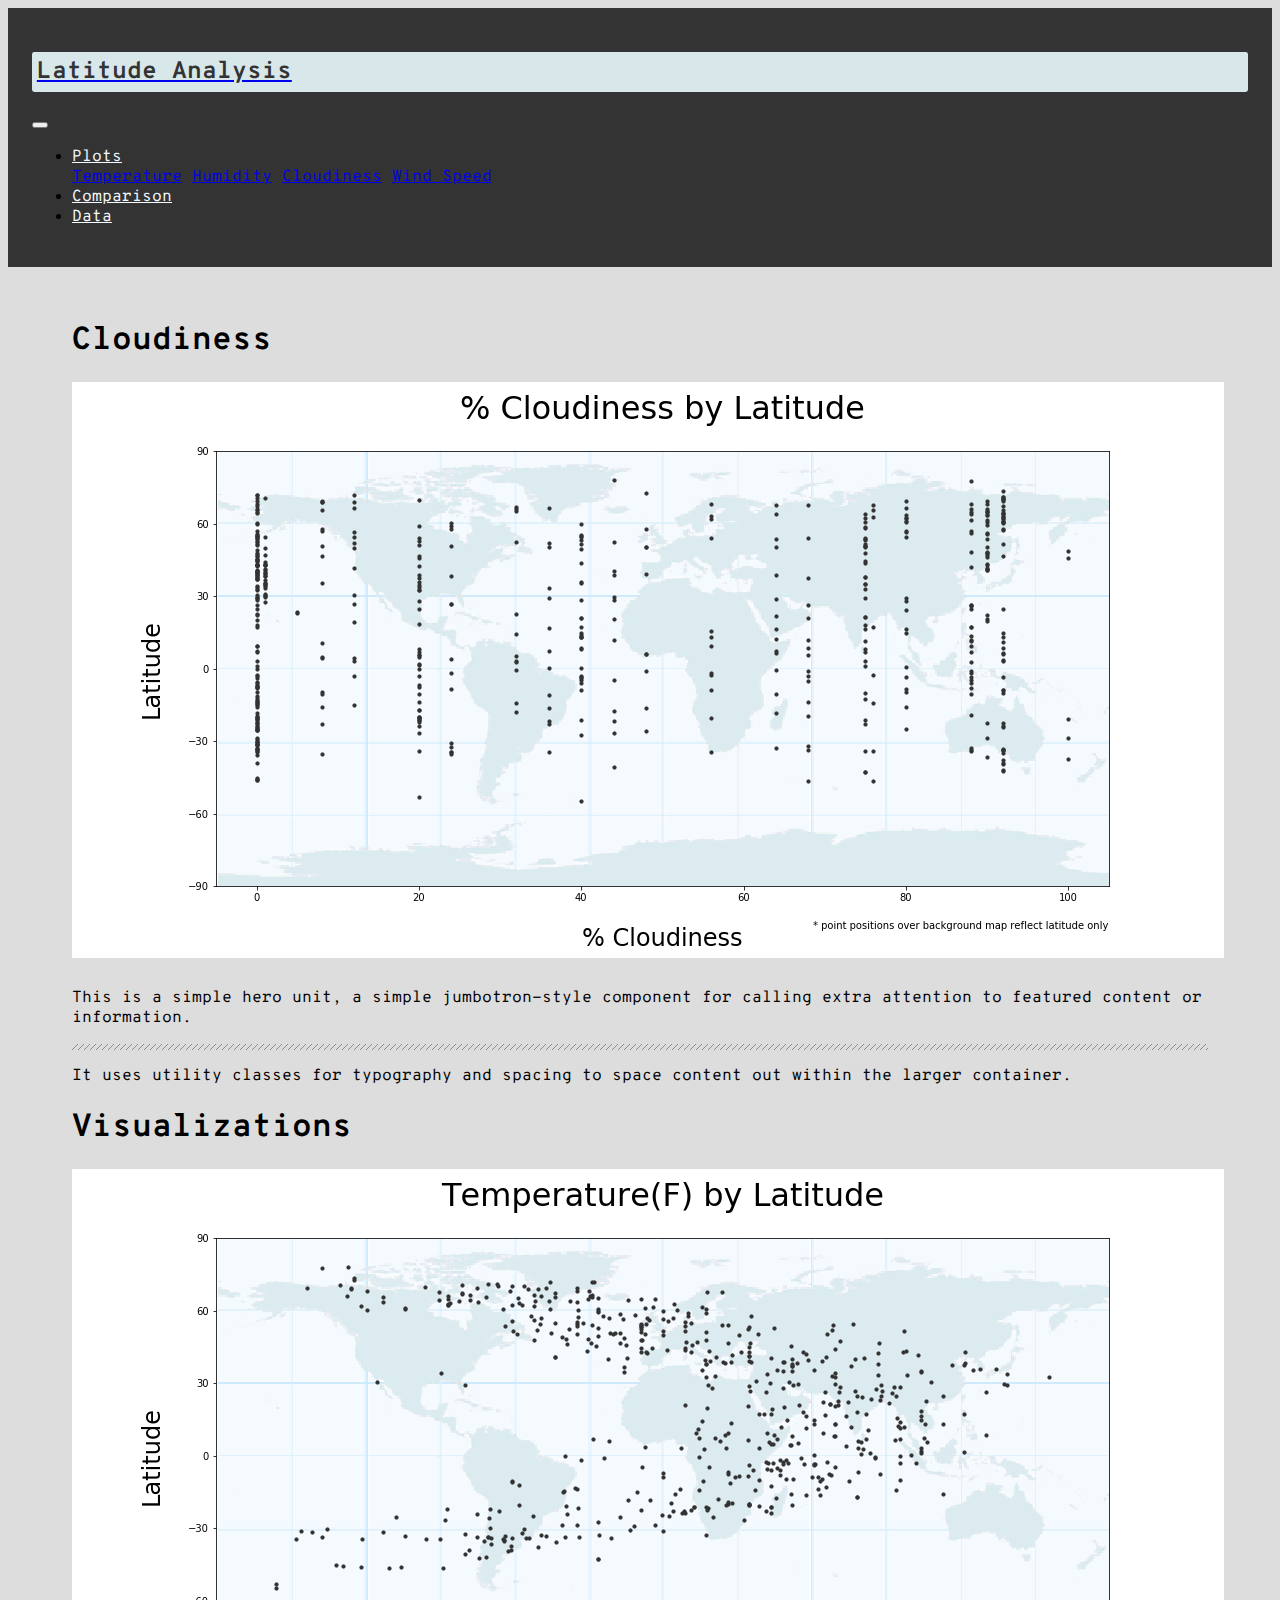
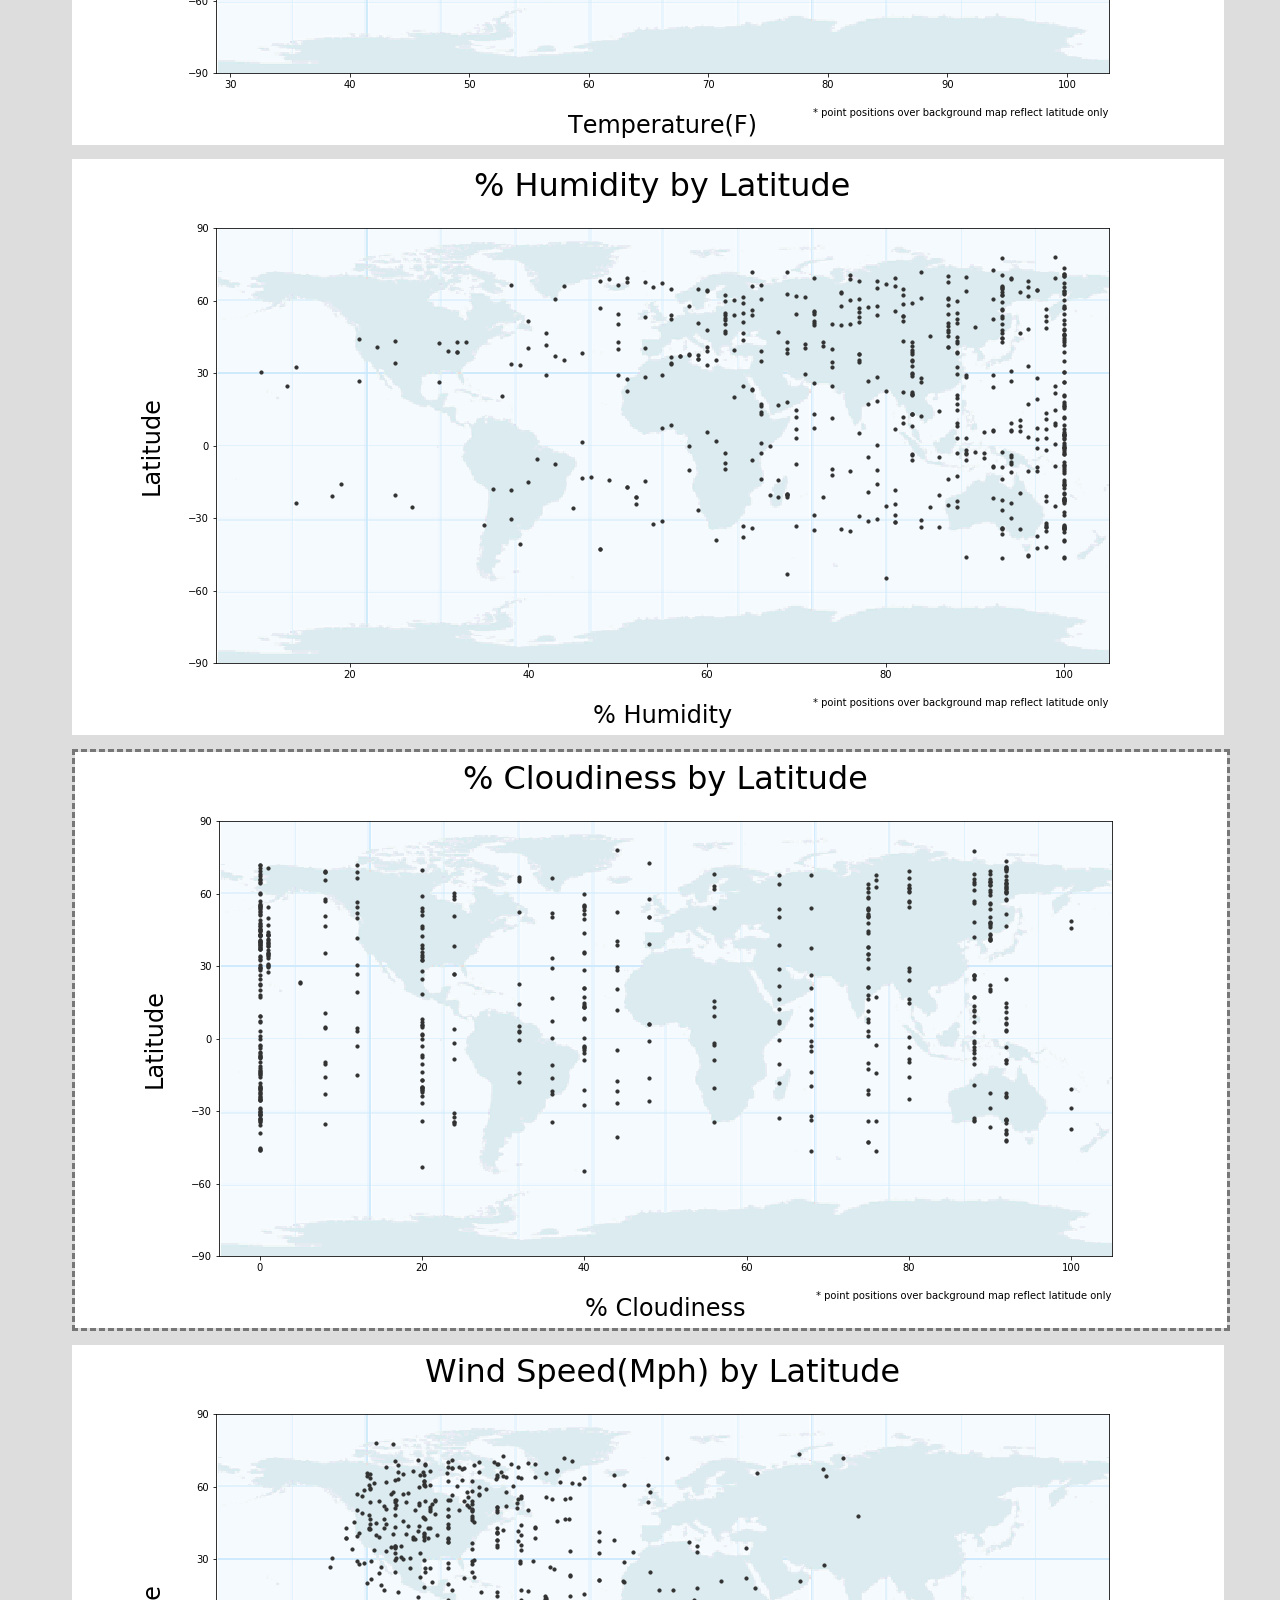
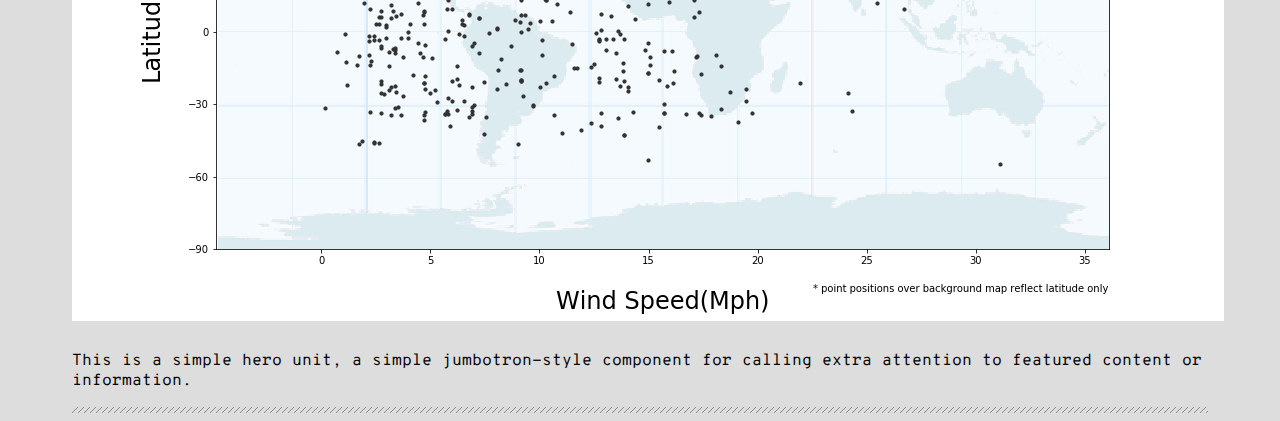
==== cloudiness.html @ 5f4a8079 "created all pages" ====
<!DOCTYPE html>
<html lang="en">
    <head>
        <meta charset="UTF-8">
        <title>Dashboard</title>
        <link rel="stylesheet" href="https://stackpath.bootstrapcdn.com/bootstrap/4.1.3/css/bootstrap.min.css" integrity="sha384-MCw98/SFnGE8fJT3GXwEOngsV7Zt27NXFoaoApmYm81iuXoPkFOJwJ8ERdknLPMO" crossorigin="anonymous">
        <link href="https://fonts.googleapis.com/icon?family=Material+Icons" rel="stylesheet">
        <link href="https://fonts.googleapis.com/css?family=Overpass+Mono" rel="stylesheet">
        <link rel="stylesheet" href="main.css">
    </head>
    <body>
        <nav class="navbar navbar-expand-lg navbar-color bg-light">
            <a class="navbar-brand" href="index.html"><h2 class="nav-title">Latitude Analysis</h2></a>
            <button class="navbar-toggler" type="button" data-toggle="collapse" data-target="#navbarNavDropdown" aria-controls="navbarNavDropdown" aria-expanded="false" aria-label="Toggle navigation">
            <span class="navbar-toggler-icon"></span>
            </button>
            <div class="collapse navbar-collapse justify-content-end" id="navbarNavDropdown">
                <ul class="navbar-nav">
                    <li class="nav-item dropdown">
                        <a class="nav-link dropdown-toggle" href="#" id="navbarDropdownMenuLink" data-toggle="dropdown" aria-haspopup="true" aria-expanded="false">
                            Plots
                        </a>
                        <div class="dropdown-menu" aria-labelledby="navbarDropdownMenuLink">
                            <a class="dropdown-item" href="temperature.html">Temperature</a>
                            <a class="dropdown-item" href="humidity.html">Humidity</a>
                            <a class="dropdown-item" href="cloudiness.html">Cloudiness</a>
                            <a class="dropdown-item" href="wind.html">Wind Speed</a>
                        </div>
                    </li>
                    <li class="nav-item">
                        <a class="nav-link" href="comparison.html">Comparison</a>
                    </li>
                    <li class="nav-item">
                        <a class="nav-link" href="data.html">Data</a>
                    </li>
                </ul>
            </div>
        </nav>
        <div class="big-container">
            <div class="row">
                <div class="col-lg-7 col-md-12">
                    <h1 class="display-5">Cloudiness</h1>
                    <img class="img-fluid" src="img/cloudiness_by_latitude.png" alt="temperature">
                    <p class="lead">This is a simple hero unit, a simple jumbotron-style component for calling extra attention to featured content or information.</p>
                    <hr>
                    <p>It uses utility classes for typography and spacing to space content out within the larger container.</p>
                </div>
                <div class="col-lg-5 col-md-12">
                    <h1 class="display-5">Visualizations</h1>
                    <div class="row">
                        <div class="vis-thumb col-lg-6 col-md-3">
                            <a href="temperature.html"><img class="img-fluid" src="img/temperature(f)_by_latitude.png"></a>
                        </div>
                        <div class="vis-thumb col-lg-6 col-md-3">
                            <a href="humidity.html"><img class="img-fluid" src="img/humidity_by_latitude.png"></a>
                        </div>
                        <div class="vis-thumb col-lg-6 col-md-3">
                            <a href="cloudiness.html"><img class="img-fluid selection" src="img/cloudiness_by_latitude.png"></a>
                        </div>
                        <div class="vis-thumb col-lg-6 col-md-3">
                            <a href="wind.html"><img class="img-fluid" src="img/wind speed(mph)_by_latitude.png"></a>
                        </div>
                    </div>
                    <p class="lead">This is a simple hero unit, a simple jumbotron-style component for calling extra attention to featured content or information.</p>
                    <hr>
                    <!-- <p>It uses utility classes for typography and spacing to space content out within the larger container.</p> -->
                </div>
            </div>
        </div>
        <script src="https://code.jquery.com/jquery-3.3.1.slim.min.js" integrity="sha384-q8i/X+965DzO0rT7abK41JStQIAqVgRVzpbzo5smXKp4YfRvH+8abtTE1Pi6jizo" crossorigin="anonymous"></script>
        <script src="https://cdnjs.cloudflare.com/ajax/libs/popper.js/1.14.3/umd/popper.min.js" integrity="sha384-ZMP7rVo3mIykV+2+9J3UJ46jBk0WLaUAdn689aCwoqbBJiSnjAK/l8WvCWPIPm49" crossorigin="anonymous"></script>
        <script src="https://stackpath.bootstrapcdn.com/bootstrap/4.1.3/js/bootstrap.min.js" integrity="sha384-ChfqqxuZUCnJSK3+MXmPNIyE6ZbWh2IMqE241rYiqJxyMiZ6OW/JmZQ5stwEULTy" crossorigin="anonymous"></script>
    </body>
</html>
---- main.css ----
body {
    font-family: 'Overpass Mono', monospace;
    background-color: #DDD;
}

.bg-image {
    position: absolute;
    width: 100vw;
    height: 100vh;
    background-image: url("img/old-world-map.jpg");
    background-attachment: fixed;
    background-size: cover;
    opacity: 0.2;
    z-index: -1;
}

hr {
    height: 6px;
    background: url('img/slash.png');
    border: 0;
}

.big-container {
    padding: 1em 4em 0 4em;
}

.navbar {
    padding: 1.5em;
    margin-bottom: 1em;
}

.navbar-color {
    background-color: #333 !important;
}

.nav-link {
    color: #F4F9FE;
}

.nav-link:hover {
    color: #86B3D3;
}

.nav-title {
    color: #333;
    background-color: #D7E7EA;
    padding: 0.2em;
    border-radius: 0.1em;
}

img {
    margin-bottom: 0.5em;
}

.selection {
    border: 0.2em dashed #777;
}

.table-top {
    margin-top: 3em;
}

.thead-custom {
    color: #F4F9FE;
    background-color: #333;
}

/* @media (max-width: 450px) {
    .custom-bg, h2 {
    color: #222;
    background-color: #FB5;
    padding: 2em;
    border-radius: 0.15em;
    } */
/* } */
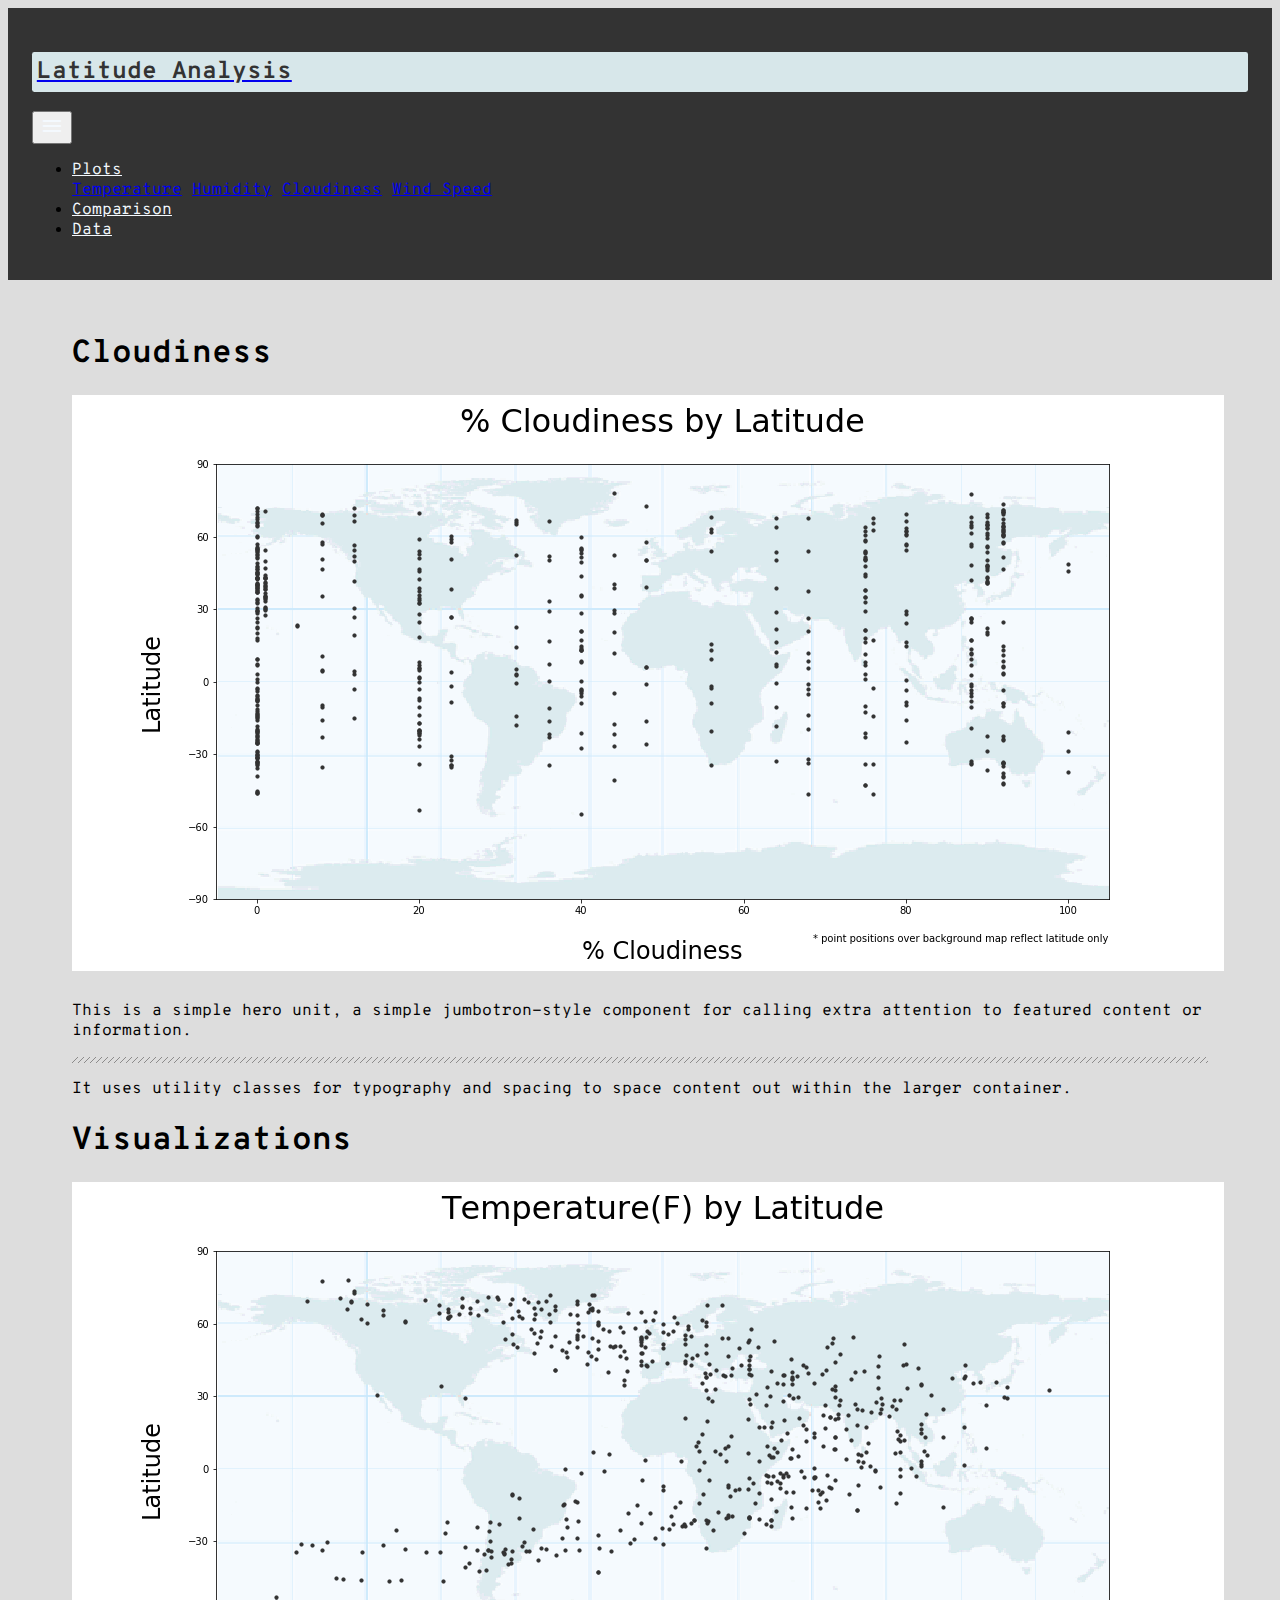
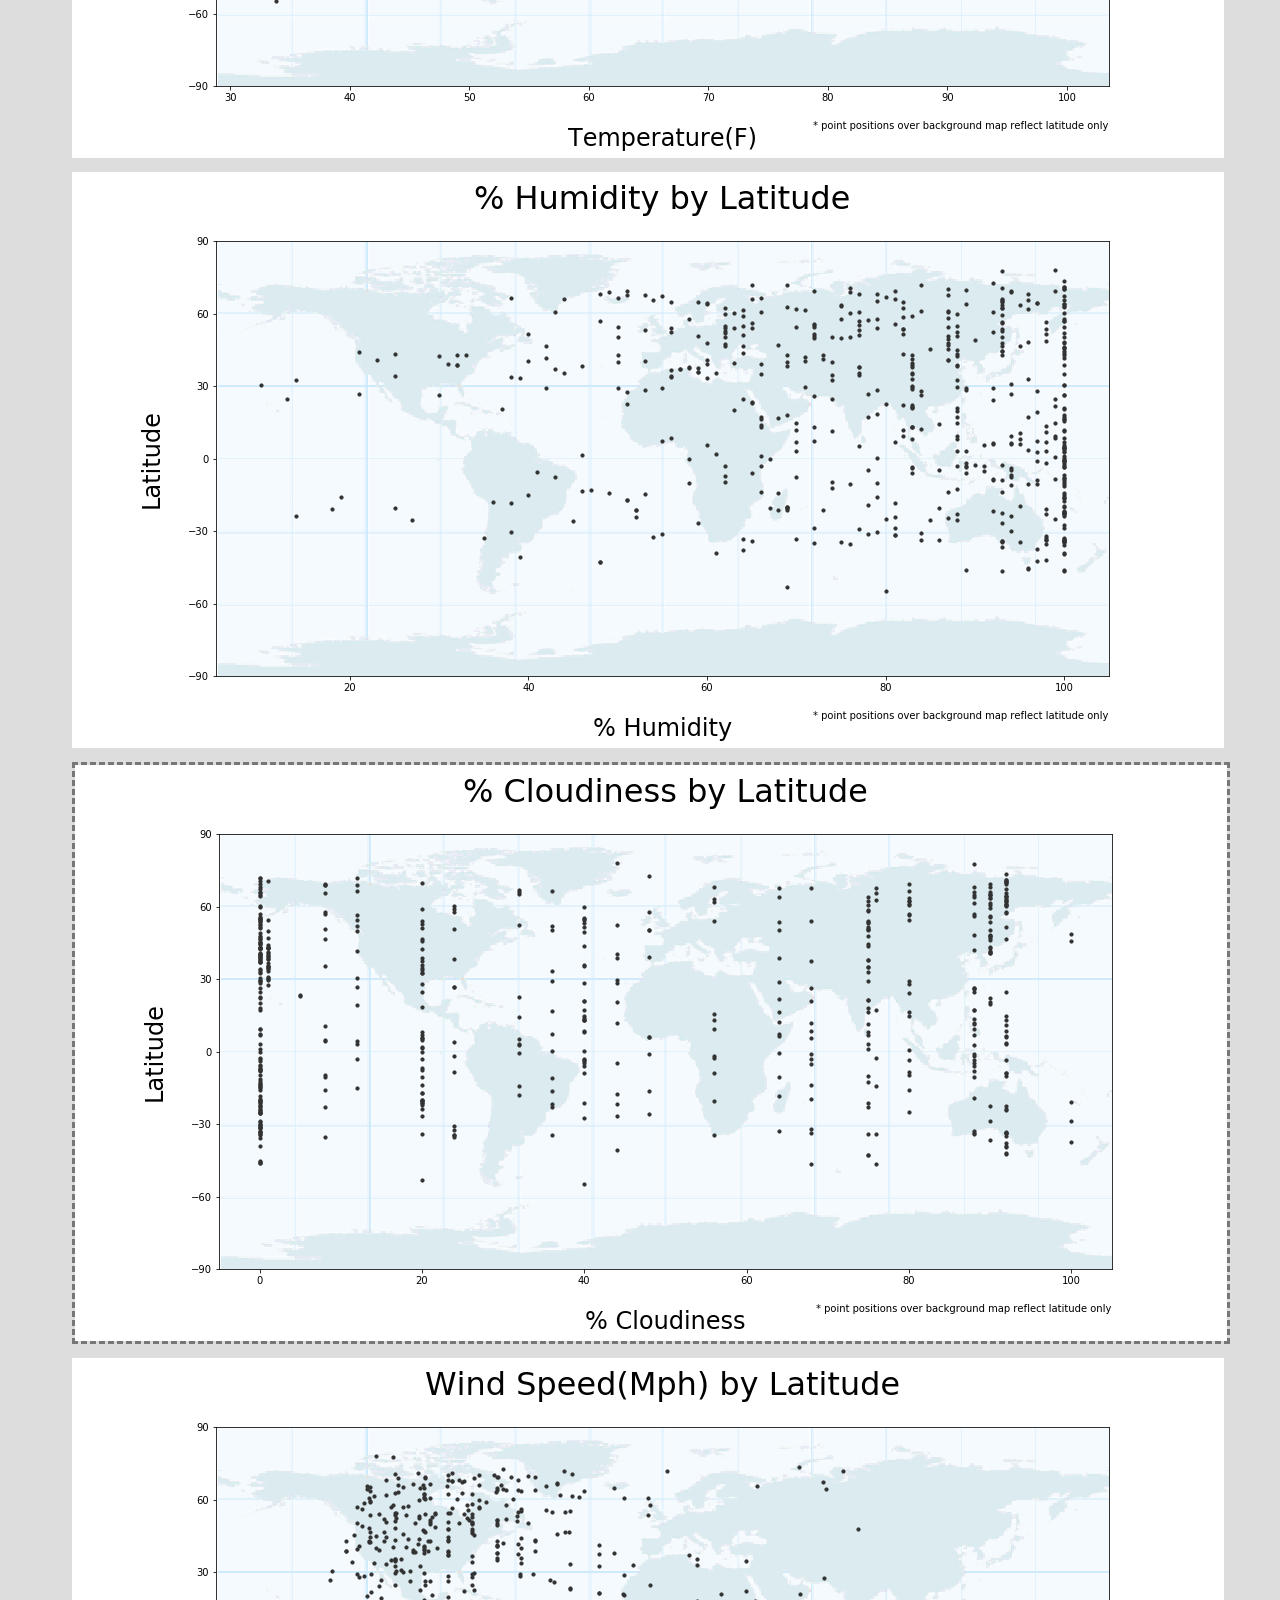
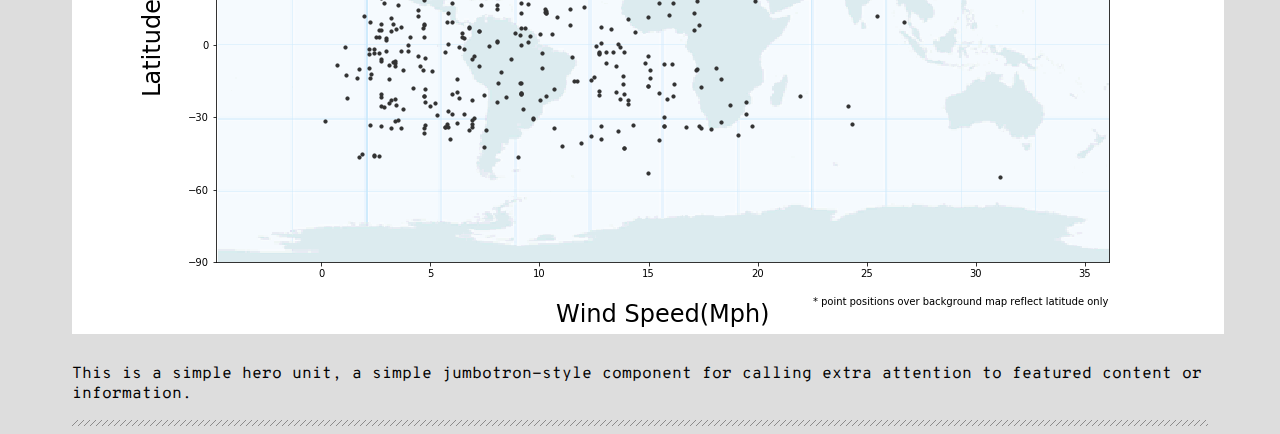
==== commit 08322a29: "added menu icon" ====
--- a/cloudiness.html
+++ b/cloudiness.html
@@ -12,7 +12,7 @@
         <nav class="navbar navbar-expand-lg navbar-color bg-light">
             <a class="navbar-brand" href="index.html"><h2 class="nav-title">Latitude Analysis</h2></a>
             <button class="navbar-toggler" type="button" data-toggle="collapse" data-target="#navbarNavDropdown" aria-controls="navbarNavDropdown" aria-expanded="false" aria-label="Toggle navigation">
-            <span class="navbar-toggler-icon"></span>
+            <i class="material-icons">menu</i>
             </button>
             <div class="collapse navbar-collapse justify-content-end" id="navbarNavDropdown">
                 <ul class="navbar-nav">
@@ -48,16 +48,16 @@
                 <div class="col-lg-5 col-md-12">
                     <h1 class="display-5">Visualizations</h1>
                     <div class="row">
-                        <div class="vis-thumb col-lg-6 col-md-3">
+                        <div class="vis-thumb col-lg-6 col-3">
                             <a href="temperature.html"><img class="img-fluid" src="img/temperature(f)_by_latitude.png"></a>
                         </div>
-                        <div class="vis-thumb col-lg-6 col-md-3">
+                        <div class="vis-thumb col-lg-6 col-3">
                             <a href="humidity.html"><img class="img-fluid" src="img/humidity_by_latitude.png"></a>
                         </div>
-                        <div class="vis-thumb col-lg-6 col-md-3">
+                        <div class="vis-thumb col-lg-6 col-3">
                             <a href="cloudiness.html"><img class="img-fluid selection" src="img/cloudiness_by_latitude.png"></a>
                         </div>
-                        <div class="vis-thumb col-lg-6 col-md-3">
+                        <div class="vis-thumb col-lg-6 col-3">
                             <a href="wind.html"><img class="img-fluid" src="img/wind speed(mph)_by_latitude.png"></a>
                         </div>
                     </div>
--- a/main.css
+++ b/main.css
@@ -37,6 +37,10 @@
     color: #F4F9FE;
 }
 
+.material-icons {
+    color: #F4F9FE;
+}
+
 .nav-link:hover {
     color: #86B3D3;
 }
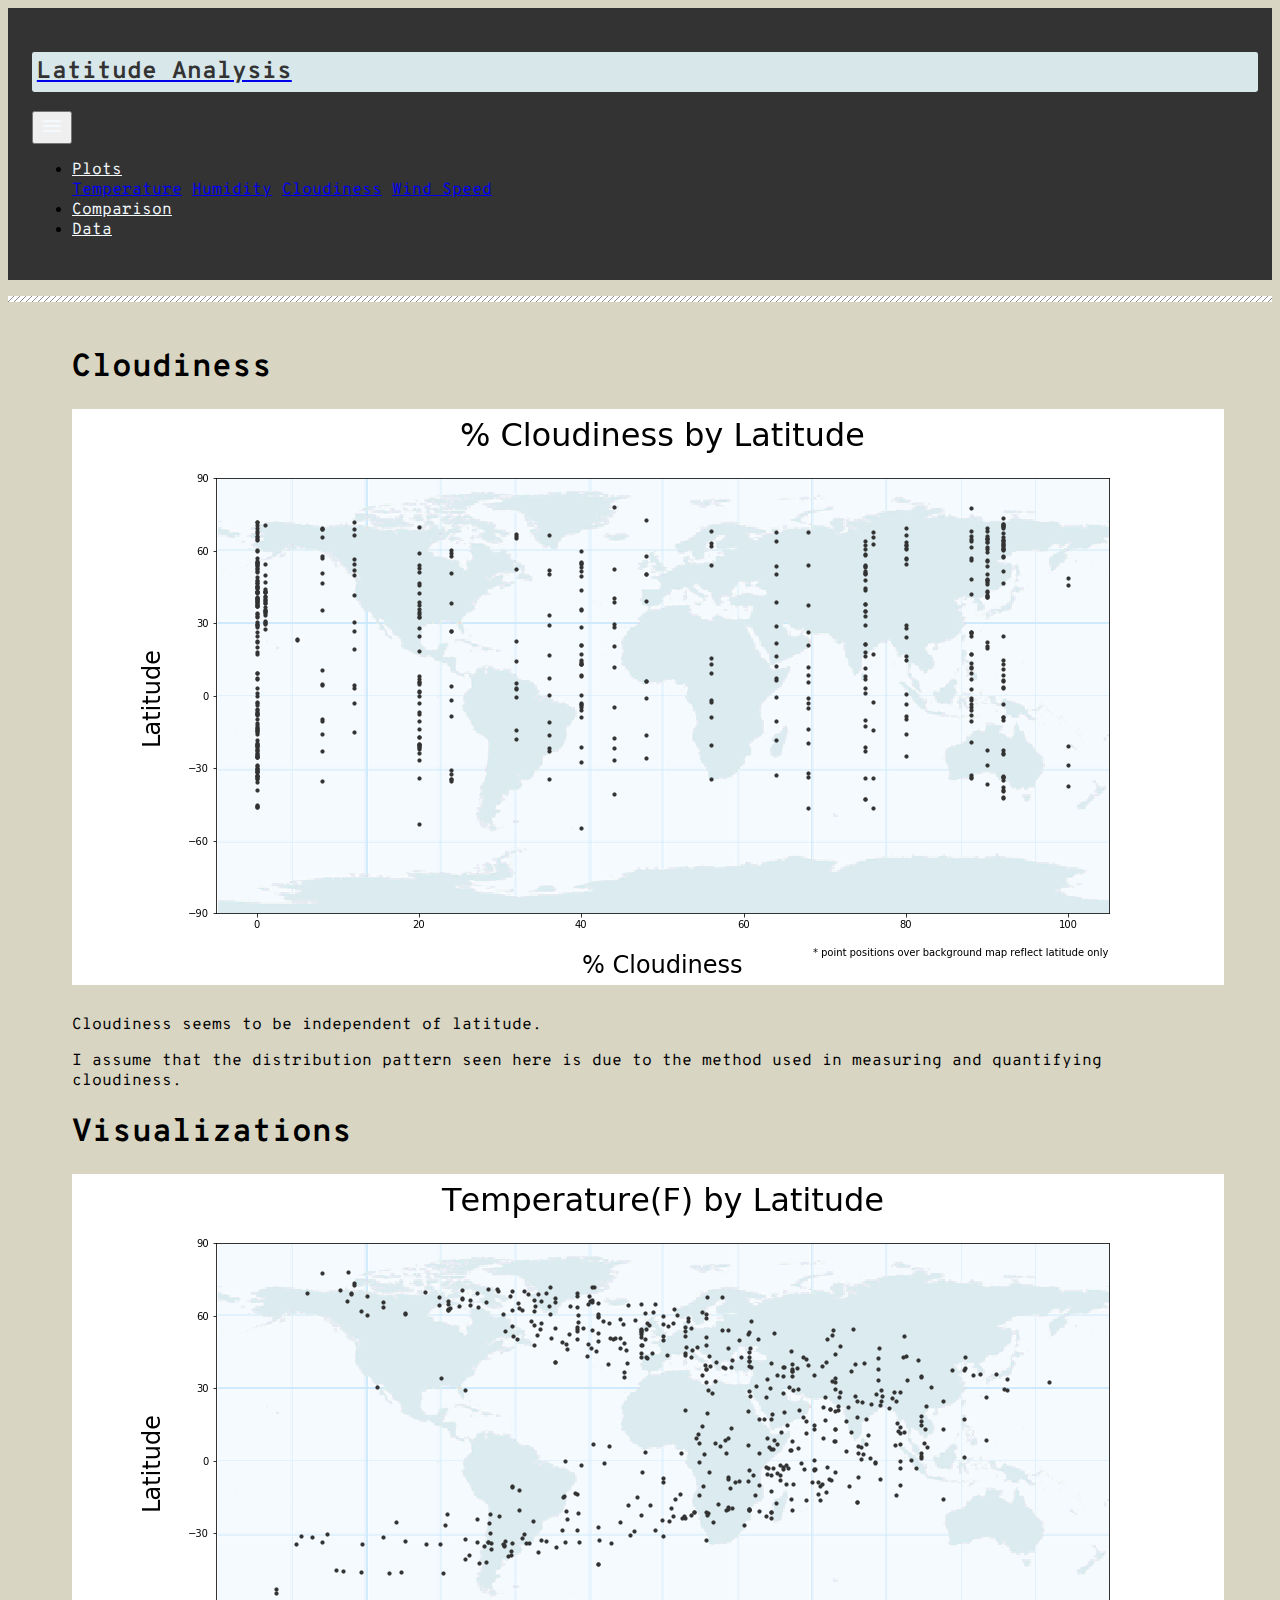
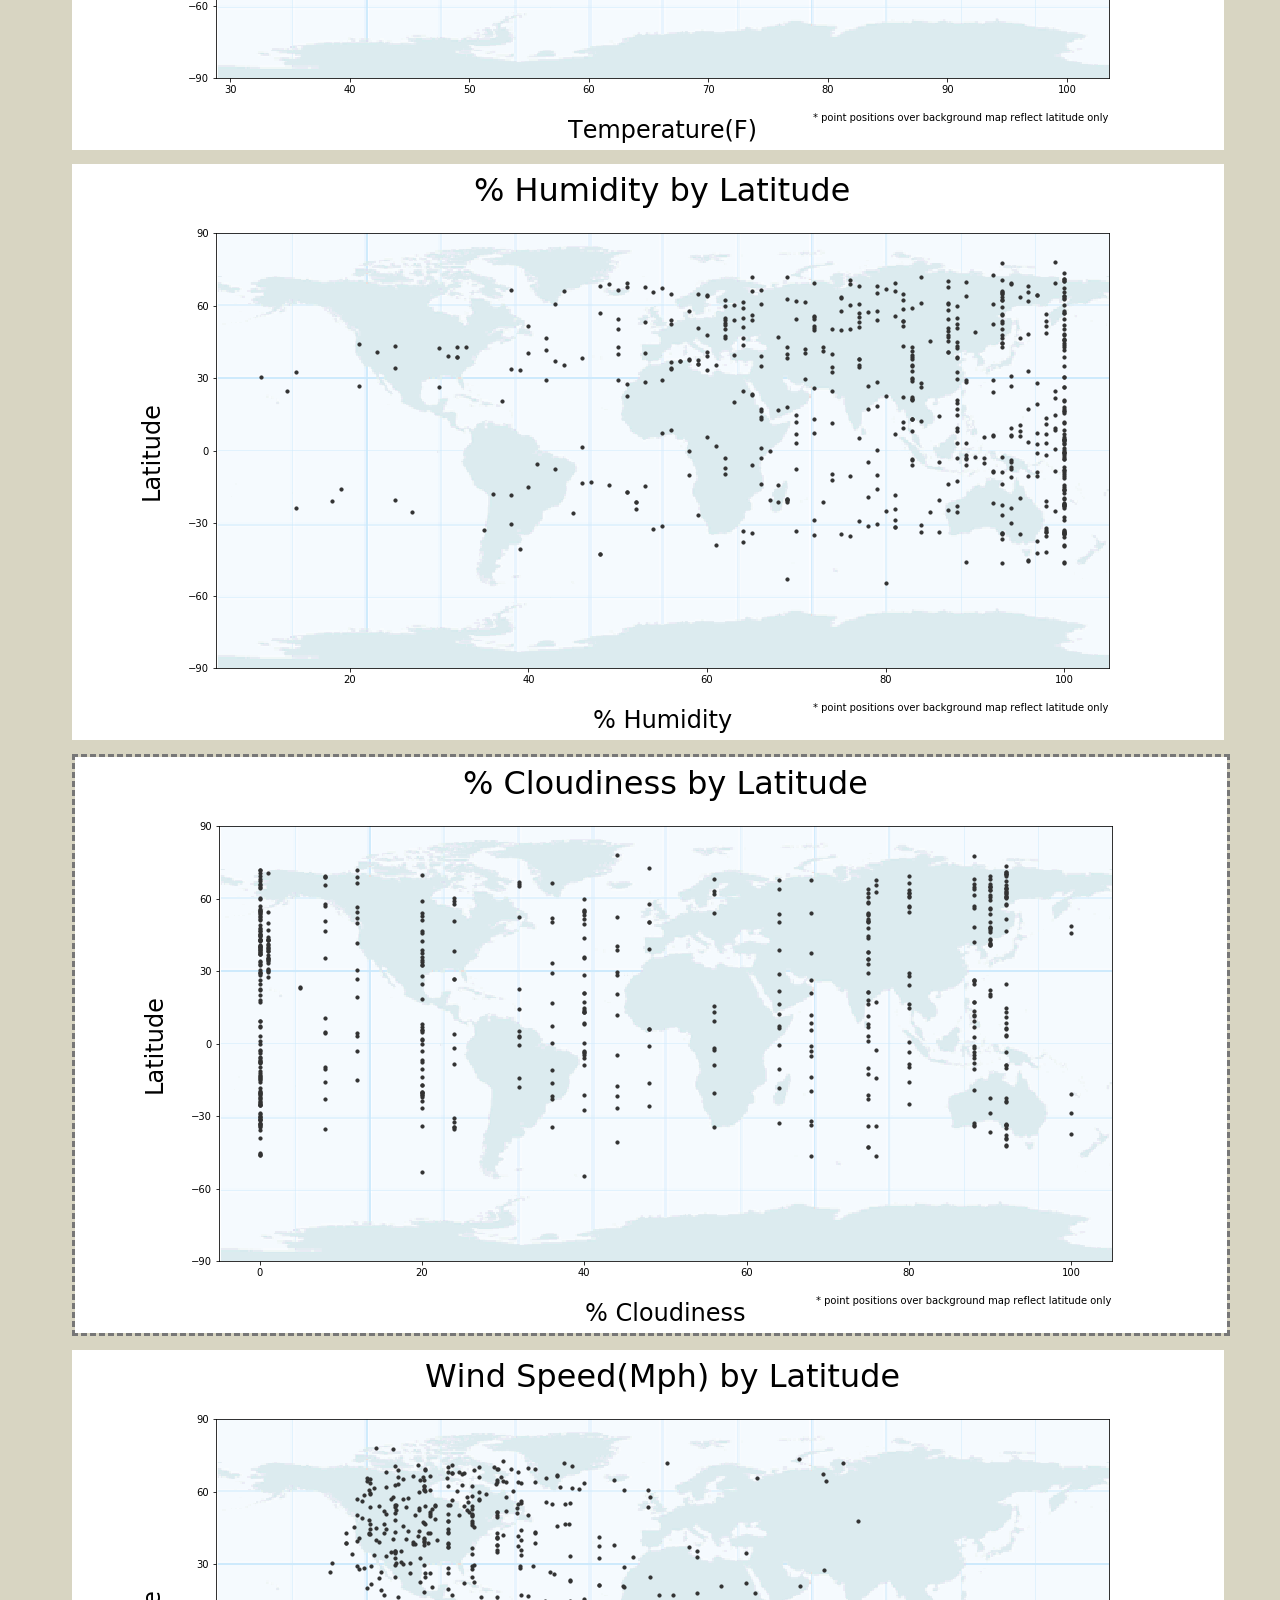
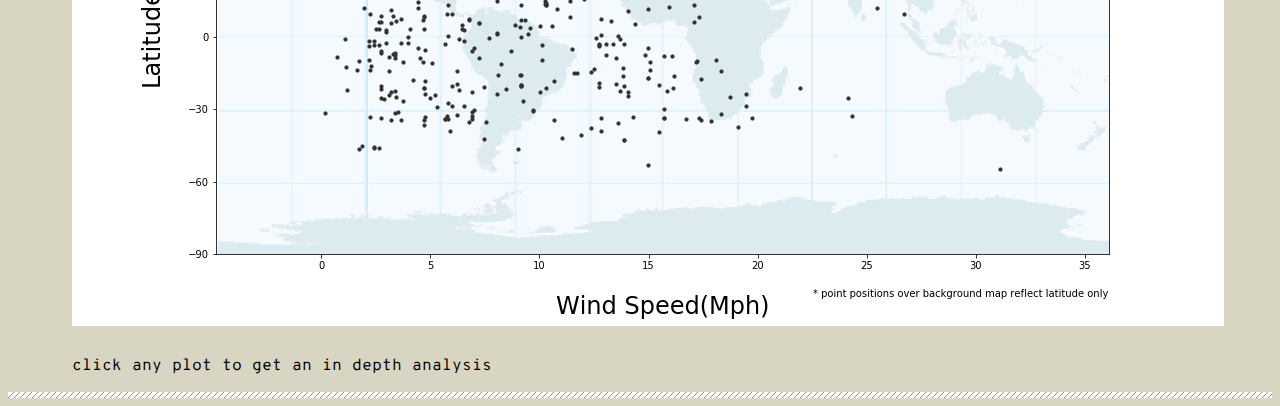
==== commit 37dd4bb7: "dashboard complete" ====
--- a/cloudiness.html
+++ b/cloudiness.html
@@ -9,7 +9,7 @@
         <link rel="stylesheet" href="main.css">
     </head>
     <body>
-        <nav class="navbar navbar-expand-lg navbar-color bg-light">
+        <nav class="navbar navbar-expand-lg navbar-custom bg-light">
             <a class="navbar-brand" href="index.html"><h2 class="nav-title">Latitude Analysis</h2></a>
             <button class="navbar-toggler" type="button" data-toggle="collapse" data-target="#navbarNavDropdown" aria-controls="navbarNavDropdown" aria-expanded="false" aria-label="Toggle navigation">
             <i class="material-icons">menu</i>
@@ -36,14 +36,14 @@
                 </ul>
             </div>
         </nav>
+        <hr>
         <div class="big-container">
             <div class="row">
                 <div class="col-lg-7 col-md-12">
                     <h1 class="display-5">Cloudiness</h1>
                     <img class="img-fluid" src="img/cloudiness_by_latitude.png" alt="temperature">
-                    <p class="lead">This is a simple hero unit, a simple jumbotron-style component for calling extra attention to featured content or information.</p>
-                    <hr>
-                    <p>It uses utility classes for typography and spacing to space content out within the larger container.</p>
+                    <p class="lead">Cloudiness seems to be independent of latitude.</p>
+                    <p>I assume that the distribution pattern seen here is due to the method used in measuring and quantifying cloudiness.</p>
                 </div>
                 <div class="col-lg-5 col-md-12">
                     <h1 class="display-5">Visualizations</h1>
@@ -61,12 +61,11 @@
                             <a href="wind.html"><img class="img-fluid" src="img/wind speed(mph)_by_latitude.png"></a>
                         </div>
                     </div>
-                    <p class="lead">This is a simple hero unit, a simple jumbotron-style component for calling extra attention to featured content or information.</p>
-                    <hr>
-                    <!-- <p>It uses utility classes for typography and spacing to space content out within the larger container.</p> -->
+                    <p class="text-right">click any plot to get an in depth analysis</p>
                 </div>
             </div>
         </div>
+        <hr>
         <script src="https://code.jquery.com/jquery-3.3.1.slim.min.js" integrity="sha384-q8i/X+965DzO0rT7abK41JStQIAqVgRVzpbzo5smXKp4YfRvH+8abtTE1Pi6jizo" crossorigin="anonymous"></script>
         <script src="https://cdnjs.cloudflare.com/ajax/libs/popper.js/1.14.3/umd/popper.min.js" integrity="sha384-ZMP7rVo3mIykV+2+9J3UJ46jBk0WLaUAdn689aCwoqbBJiSnjAK/l8WvCWPIPm49" crossorigin="anonymous"></script>
         <script src="https://stackpath.bootstrapcdn.com/bootstrap/4.1.3/js/bootstrap.min.js" integrity="sha384-ChfqqxuZUCnJSK3+MXmPNIyE6ZbWh2IMqE241rYiqJxyMiZ6OW/JmZQ5stwEULTy" crossorigin="anonymous"></script>
--- a/main.css
+++ b/main.css
@@ -1,22 +1,11 @@
 body {
     font-family: 'Overpass Mono', monospace;
-    background-color: #DDD;
-}
-
-.bg-image {
-    position: absolute;
-    width: 100vw;
-    height: 100vh;
-    background-image: url("img/old-world-map.jpg");
-    background-attachment: fixed;
-    background-size: cover;
-    opacity: 0.2;
-    z-index: -1;
+    background-color: #D8D5C2;
 }
 
 hr {
     height: 6px;
-    background: url('img/slash.png');
+    background: #FFF url('img/slash.png');
     border: 0;
 }
 
@@ -24,12 +13,25 @@
     padding: 1em 4em 0 4em;
 }
 
-.navbar {
+.nav-title {
+    color: #333;
+    background-color: #D7E7EA;
+    padding: 0.2em;
+    border-radius: 0.1em;
+    transition: width 0.5s ease-in-out;
+    width: 100%;
+}
+
+@media (max-width: 650px) {
+    .nav-title {
+        width: 49%;
+        transition: width 0.5s ease-in-out;
+    }
+}
+
+.navbar-custom {
     padding: 1.5em;
     margin-bottom: 1em;
-}
-
-.navbar-color {
     background-color: #333 !important;
 }
 
@@ -37,19 +39,12 @@
     color: #F4F9FE;
 }
 
-.material-icons {
-    color: #F4F9FE;
-}
-
 .nav-link:hover {
     color: #86B3D3;
 }
 
-.nav-title {
-    color: #333;
-    background-color: #D7E7EA;
-    padding: 0.2em;
-    border-radius: 0.1em;
+.material-icons {
+    color: #F4F9FE;
 }
 
 img {
@@ -60,20 +55,12 @@
     border: 0.2em dashed #777;
 }
 
-.table-top {
+.table-custom {
     margin-top: 3em;
+    background-color: #FFF;
 }
 
 .thead-custom {
     color: #F4F9FE;
     background-color: #333;
 }
-
-/* @media (max-width: 450px) {
-    .custom-bg, h2 {
-    color: #222;
-    background-color: #FB5;
-    padding: 2em;
-    border-radius: 0.15em;
-    } */
-/* } */